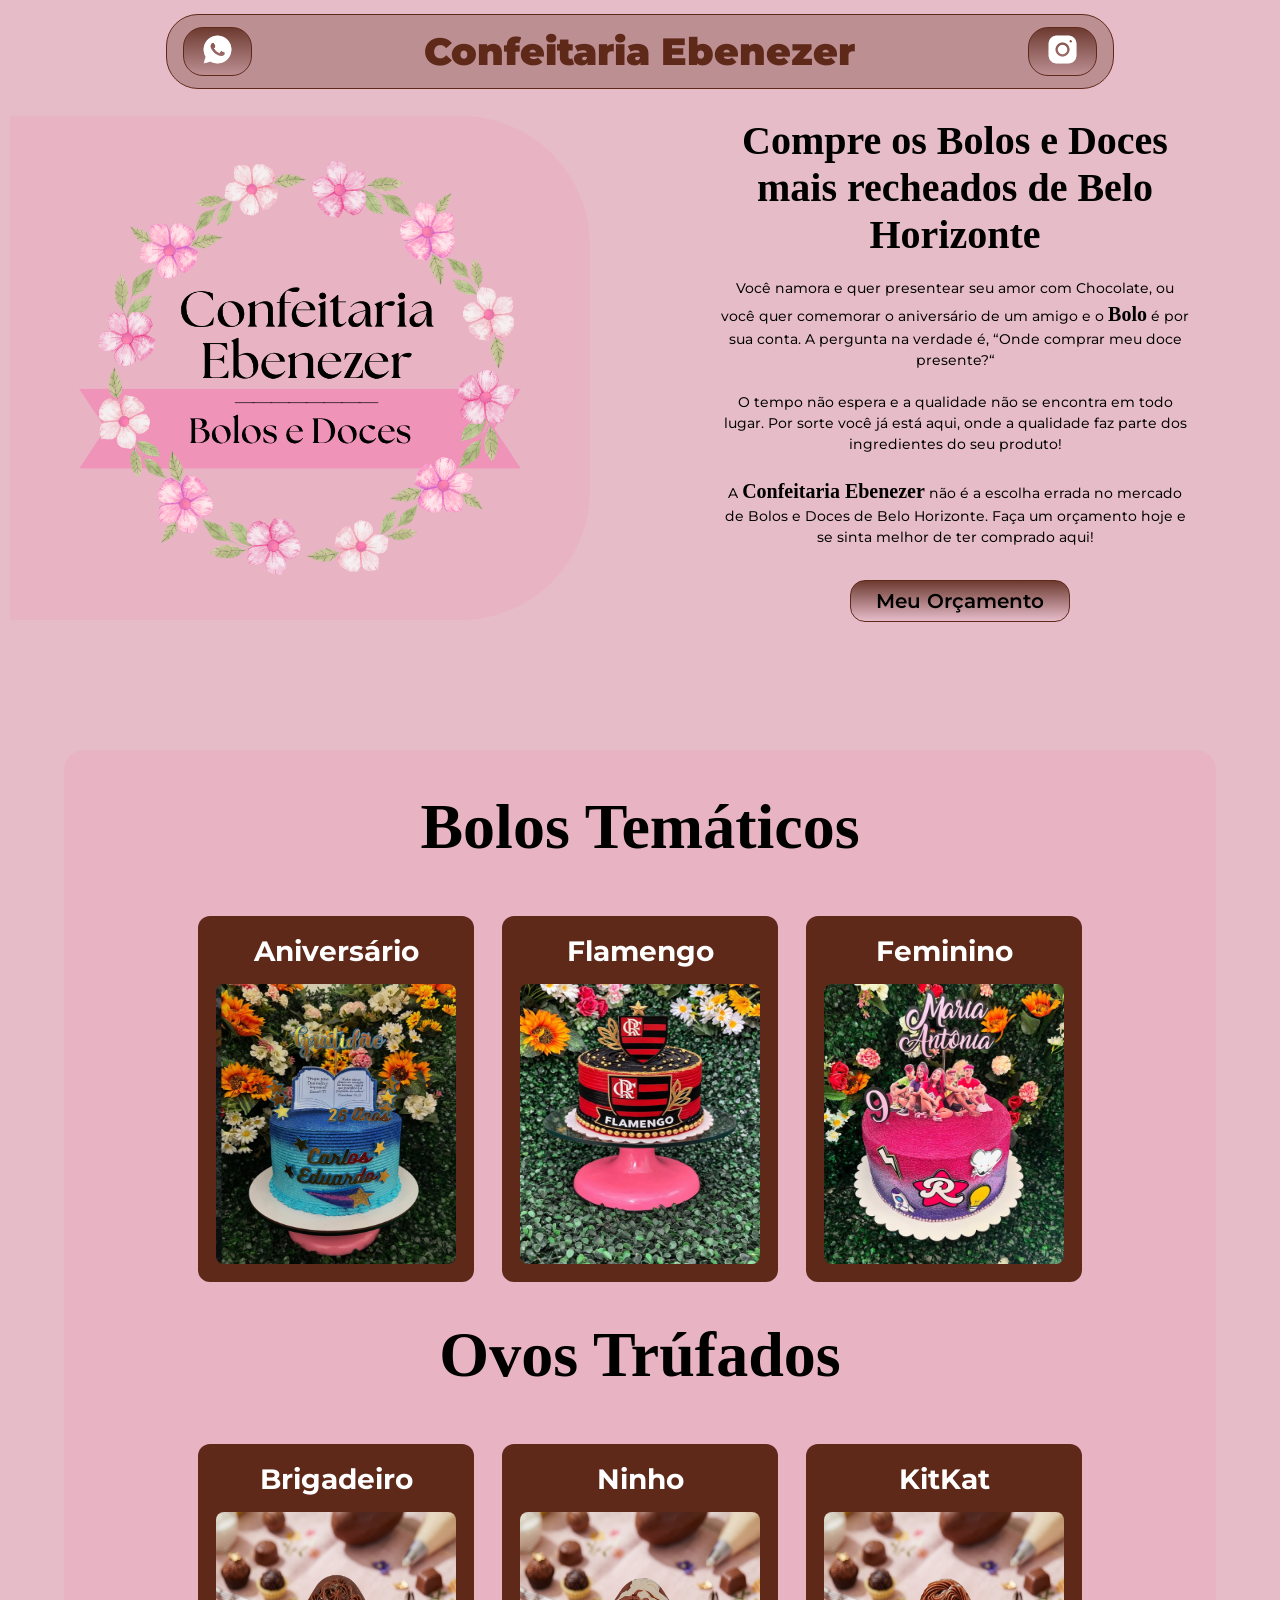
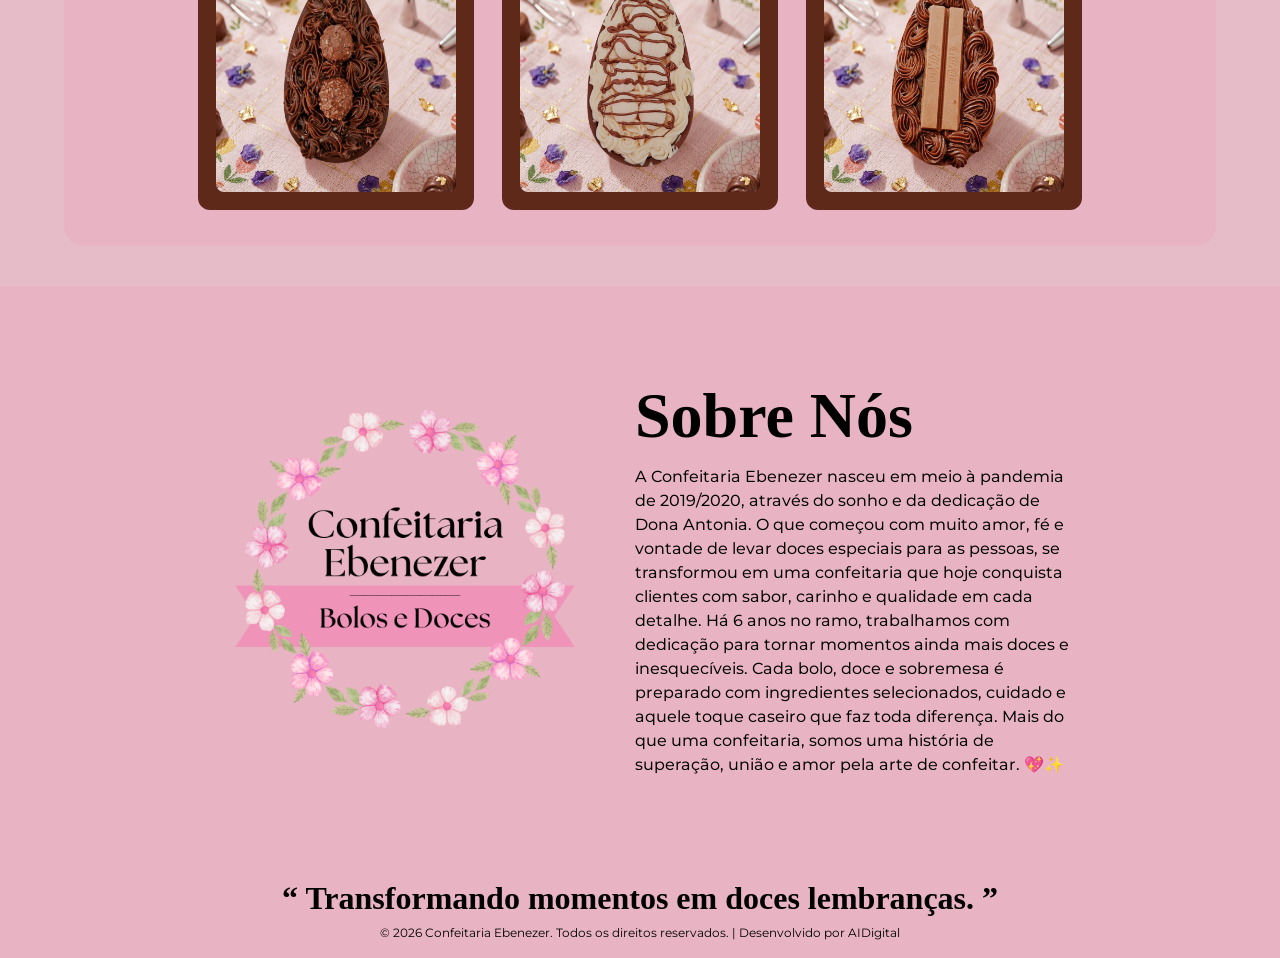
==== index.html @ a715d639 "Favicon - Projeto Ebenezer" ====
<!DOCTYPE html>
<html lang="pt-br">
<head>
    <meta charset="UTF-8">
    <meta name="viewport" content="width=device-width, initial-scale=1.0">
    <title>Confeitaria Ebenezer</title>
    <link rel="stylesheet" href="style.css">
    <link rel="stylesheet" href="responsive.css">
    <link rel="icon" type="image/png" href="./img/Confeitaria Ebenezer.png">

</head>
<body>
    <header>

        <a class="button-header" href="https://wa.me/5531988160549?text=Oi,%20gostaria%20de%20fazer%20um%20orçamento" target="_blank">
            <img class="img-header" src="./img/whatsapp.png" alt="WhatsApp">
        </a>

        <a href="#"><h1>Confeitaria Ebenezer</h1></a>
        <a class="button-header" href="https://www.instagram.com/confeitaria_ebenezer_213" target="_blank">
            <img class="img-header" src="./img/instagram-new.png" alt="Instagram">
        </a>

    </header> 

    <main>

    <figure>

        <img class="img-one" src="./img/ConfeitariaEbenezer.png" alt="bolo de chocolate">
        

    </figure>

    <div class="">
 
        <h2 class="text-one">Compre os Bolos e Doces mais recheados de Belo Horizonte</h2>
        <p class="text-one-p1">Você namora e quer presentear seu amor com Chocolate, ou você quer comemorar o aniversário de um amigo e o <b>Bolo</b> é por sua conta. A pergunta na verdade é, “Onde comprar meu doce presente?“<br>
<br>
O tempo não espera e a qualidade não se encontra em todo lugar. Por sorte você já está aqui, onde a qualidade faz parte dos ingredientes do seu produto!<br>
<br>
A <strong>Confeitaria Ebenezer</strong> não é a escolha errada no mercado de Bolos e Doces de Belo Horizonte. Faça um orçamento hoje e se sinta melhor de ter comprado aqui!</p>

            <a class="button-body" href="https://wa.me/5531988160549?text=Oi,%20gostaria%20de%20fazer%20um%20orçamento" target="_blank">Meu Orçamento</a>

    </div>

    </main>

   <section class="container-fundo"> 

    <div class="carrossel-luxo">
    <h2 class="text-two">Bolos Temáticos</h2>
    
     <div class="cards-container">
        
        <div class="card-confeitaria">
            <h3 class="text-three">Aniversário</h3>
            <img src="./img/Captura de tela 2026-04-28 152652.png" alt="bolo de aniversário">
            <a class="button-card" href="https://wa.me/5531988160549?text=Oi,+quero+um+orcamento+pra+Bolo!" target="_blank">Orçamento</a>
        </div>
        
        <div class="card-confeitaria">
            <h3 class="text-three">Flamengo</h3>
            <img src="./img/Captura de tela 2026-04-28 152536.png" alt="bolo de flamengo">
            <a class="button-card" href="https://wa.me/5531988160549?text=Oi,+quero+um+orcamento+pra+Bolo!" target="_blank">Orçamento</a>
        </div>
        
        <div class="card-confeitaria">
            <h3 class="text-three">Feminino</h3>
            <img src="./img/Captura de tela 2026-04-28 152718.png" alt="bolo feminino">
            <a class="button-card" href="https://wa.me/5531988160549?text=Oi,+quero+um+orcamento+pra+Bolo!" target="_blank">Orçamento</a>
        </div>
        
     </div>
    
     <h2 class="text-two" id="text-two-responsive">Ovos Trúfados</h2>
    
     <div class="cards-container">
        
        <div class="card-confeitaria" href="https://wa.me/5531988160549?text=Oi,+quero+um+orcamento+pra+Ovos+Trufados!">
            <h3 class="text-three">Brigadeiro</h3>
            <img src="./img/1.png" alt="bolo de aniversário">
            <a class="button-card" href="https://wa.me/5531988160549?text=Oi,+quero+um+orcamento+pra+Ovos+Trufados!" target="_blank">Orçamento</a>
        </div>
        
        <div class="card-confeitaria">
            <h3 class="text-three">Ninho</h3>
            <img src="./img/2.png" alt="bolo de flamengo">
            <a class="button-card" href="https://wa.me/5531988160549?text=Oi,+quero+um+orcamento+pra+Ovos+Trufados!" target="_blank">Orçamento</a>
        </div>
        
        <div class="card-confeitaria">
            <h3 class="text-three">KitKat</h3>
            <img src="./img/3.png" alt="bolo feminino">
            <a class="button-card" href="https://wa.me/5531988160549?text=Oi,+quero+um+orcamento+pra+Ovos+Trufados!" target="_blank">Orçamento</a>
        </div>
        
     </div>

     </div>
    </section>

    <section>

        <div class="container fundo">

        <div class="alingn">
        <img class="img-two" src="./img/Confeitaria Ebenezer.png" alt="logo da confeitaria">
        </div>

        <div class="align">
        <h3 class="text-four">Sobre Nós</h3>
        <p class="text-two-p2">A Confeitaria Ebenezer nasceu em meio à pandemia de 2019/2020, através do sonho e da dedicação de Dona Antonia. O que começou com muito amor, fé e vontade de levar doces especiais para as pessoas, se transformou em uma confeitaria que hoje conquista clientes com sabor, carinho e qualidade em cada detalhe.

Há 6 anos no ramo, trabalhamos com dedicação para tornar momentos ainda mais doces e inesquecíveis. Cada bolo, doce e sobremesa é preparado com ingredientes selecionados, cuidado e aquele toque caseiro que faz toda diferença.

Mais do que uma confeitaria, somos uma história de superação, união e amor pela arte de confeitar. 💖✨</p>

        </div>
        </div>
        
    </section>

    <footer class="fundo-two">
        <h4 class="text-five">“ Transformando momentos em doces lembranças. ”</h4>
        <p class="text-three-p3">&copy; 2026 Confeitaria Ebenezer. Todos os direitos reservados. | Desenvolvido por AIDigital</p>
    </footer>
</body>
</html>
---- style.css ----
/* ==========================================================================
   IMPORTAÇÕES E VARIÁVEIS GLOBAIS
   ========================================================================== */
@import url('https://fonts.googleapis.com/css2?family=Archivo+Black&family=Montserrat:ital,wght@0,100..900;1,100..900&family=Rochester&display=swap');

* {
    margin: 0;
    padding: 0;
    box-sizing: border-box;
    font-family: 'Rochester', cursive;
    scroll-behavior: smooth;
}

body:not(.fundo) {
    background: #E6BCC9;
}

main{
    display: flex;
    justify-content: center;
    align-items: center;
    gap: 50px;
    padding: 20px 0;
}


/* ==========================================================================
   CABEÇALHO (HEADER)
   ========================================================================== */

header {
  display: flex;
  justify-content: space-between;
  align-items: center;
  
  width: 74%;
  padding: 12px 16px; 
  border: 1.5px solid #5F291A; 
  border-radius: 32px; 
  background: rgba(95, 41, 26, 0.3);
  
  position: fixed;
  top: 14px; 
  left: 13%;
  z-index: 1000;
}

header a {
  text-decoration: none;
  color: inherit;
}

h1 {
  font-family: "Montserrat", serif;
  font-weight: 900;
  color: #5F291A;
  font-size: 38px; 
  margin: 0;
}

h1:hover {
    color: #fff;
    transform: translateY(-0.5px) scale(1.05);
    transition: all 0.3s ease;
    cursor: pointer;
}

.img-header {
    width: 35px; 
    height: 35px;
}

/* ==========================================================================
   TEXTOS
   ========================================================================== */

.text-one {
    font-size: 40px; 
    font-weight: 600;
    margin: 24px 0px 40px 0px; 
    text-align: center;
    width: 480px;
    position: relative;
}

.text-one-p1 {
    font-size: 14px; 
    font-weight: 450;
    font-family: 'Montserrat', sans-serif;
    width: 470px; 
    margin: 32px auto; 
    line-height: 1.5;
    text-align: center;
    position: relative;
    bottom: 20px;
}

.text-two {
    font-size: 64px;
    font-weight: 600;
    text-align: center;
    margin: 20px 0;
}

.text-three {
    font-family: 'Montserrat', sans-serif;
    margin: 0 0 16px 0; 
}

.text-four {
    font-size: 64px; 
    font-weight: 600;
    margin: 0; 
    margin-bottom: 12px; 
}

.text-five {
    font-size: 32px; 
    font-weight: 600;
    text-align: center;
    margin: 0 0 8px 0; 
}


.text-two-p2 {
    font-size: 16px; 
    font-weight: 450;
    font-family: 'Montserrat', sans-serif;
    line-height: 1.5;
    margin: 0; 
}

.text-three-p3 {
    text-align: center;
    font-size: 12px; 
    font-family: 'Montserrat', sans-serif;
    padding: 0 0 8px 0; 
    position: relative;
}
    
strong, b {
    font-size: 20px; 
}


/* ==========================================================================
   BOTÕES
   ========================================================================== */

button {
    cursor: pointer;
}

.button-header {
  display: inline-block;
  background: linear-gradient(to bottom, #6D3A30, transparent);
  padding: 4px 16px; 
  border-radius: 20px; 
  border: 1.5px solid #5F291A;
}

.button-header:hover {
    background: linear-gradient(to bottom, transparent, #6D3A30 );
    transform: translateY(-0.5px) scale(1.05);
    transition: all 0.3s ease;
    border-color: #fff;
}

.button-body {
    width: 220px;
    display: block;
    margin: 16px auto; 
    background: linear-gradient(to bottom, #6D3A30, transparent);
    padding: 8px 10px; 
    border-radius: 15px; 
    border: 1.5px solid #5F291A;
    font-size: 20px;
    font-weight: 600;
    font-family: 'Montserrat', sans-serif;
    position: relative;
    bottom: 20px;
    left: 5px;
    text-decoration: none;
    color: black;
    text-align: center;
}

.button-body:hover {
    background: linear-gradient(to bottom, transparent, #6D3A30 );
    transform: translateY(-0.5px) scale(1.05);
    transition: all 0.3s ease;
    color: #fff;
    border-color: #fff;
}

.button-card {
    position: absolute;
    top: 0;
    left: 0;
    width: 100%;
    height: 100%;
    z-index: 2;
    text-indent: -9999px;
    background: transparent;
    border: none;
}

/* ==========================================================================
   IMAGENS BODY
   ========================================================================== */

.img-one {
    width: 580px;
    height: auto;
    border-radius: 24px; 
    margin: 96px 0 30px 0; 
    align-self: flex-start;
    position: relative;
    right: 75px;
    bottom: 30px;
}

.img-two {
    width: 400px;
}

/* ==========================================================================
   CARDS
   ========================================================================== */

.container-fundo {
     background: #e8b4c4;
     border-radius: 20px;
     width: 90vw;
     display: block;
     margin: 0 auto;
     padding: 20px; 
}

.cards-container {
    width: 100%;
    display: block;
    margin-top: 40px; 
    text-align: center;
 }

.card-confeitaria {
    display: inline-flex; 
    flex-direction: column;
    justify-content: space-between;
    
    padding: 16px; 
    border-radius: 12px; 
    text-align: center;
    
    transition: transform 0.3s ease, box-shadow 0.3s ease, border-color 0.3s ease;
    border: 2px solid rgba(255, 255, 255, 0);
    transform: translateZ(0);
    contain: content;
    background: #5F291A;
    font-size: 24px; 
    color: white;
    margin: 12px; 
}

.card-confeitaria:hover {
    transform: translateY(-6px); 
    box-shadow: 0px 12px 24px rgba(0, 0, 0, 0.15);
    border-color: #ffffff;
}

.card-confeitaria img {
    width: 240px;
    height: 280px; 
    border-radius: 8px;
    transition: transform 0.3s ease;
    will-change: transform;
}

.card-confeitaria:hover img {
    transform: scale(1.02);
}

/* ==========================================================================
   DESTAQUES
   ========================================================================== */

.fundo {
    background: #e8b4c4;
    padding: 40px 0;
}

.fundo-two {
     background: #e8b4c4;
    padding: 10px 0;
}

/* ==========================================================================
   SOBRE NÓS
   ========================================================================== */

.container {
    display: flex;
    justify-content: center; 
    align-items: center;     
    gap: 30px;
    width: 100%;             
    margin-top: 40px; 
}

.align {
    display: flex;
    flex-direction: column;
    width: 440px;
}
---- responsive.css ----
/* ==========================================================================
   RESPONSIVIDADE PARA CELULARES
   ========================================================================== */

@media screen and (max-width: 600px) {

  html, body {
    overflow-x: hidden;
  }

  header {
    width: 90%;
    left: 5% ;
  }

  main {
    flex-wrap: wrap;
    gap: 0;
}

  /* ==========================================================================
   TEXTOS
   ========================================================================== */

  h1 {
    font-size: 18px;
  }

  .text-one {
    font-size: 28px;
    font-weight: 600;
    text-align: center;
    width: 80%;
    margin: 0 auto;
  }

  .text-two {
    font-size: 50px;
    font-weight: 600;
    text-align: center;
    margin: 20px 0;
}

 .text-five {
    font-size: 20px;
    font-weight: 600;
    text-align: center;
    margin-top: 20px;
}

 .text-one-p1 {
    font-size: 15px;
    font-weight: 450;
    width: 90%;
    line-height: 1.5;
    text-align: center;
}

  .text-four {
    font-size: 40px; 
    text-align: center;
  }

  .text-three-p3 {
    text-align: center;
    font-size: 8px; 
    font-family: 'Montserrat', sans-serif;
    padding: 0 0 8px 0; 
}


/* ==========================================================================
   IMAGENS 
   ========================================================================== */

 .img-header {
    width: 22px;
    height: 22px;
  }

  .img-one {
    width: 90%;
    height: auto;
    margin: 96px 0 0 0;
    position: relative; 
    left: 0px;
  }

  .img-two {
    width: 100% ;
    max-width: 350px; 
    height: auto; 
    position: relative;
    bottom: 20px;
  }

/* ==========================================================================
   BOTÕES
   ========================================================================== */

  .button-header {
    padding: 5px 10px 2px 10px;
    border-radius: 15px;
    border-color: #ffffff;
  }

  .button-body {
    border-color: #ffffff;
    color: #ffffff;
    margin: 0 auto;
  }

  .button-card {
/* RESETS OBRIGATÓRIOS */
    position: relative;
    top: auto;
    left: auto;
    height: auto;
    text-indent: 0;
    z-index: 3;


    display: block;
    width: 100px;
    margin: 20px auto 0 auto;
    background: #6D3A30;
    padding: 8px 10px; 
    border-radius: 10px; 
    border: 1.5px solid #ffffff;
    font-size: 12px;
    font-weight: 600;
    font-family: 'Montserrat', sans-serif;
    text-decoration: none;
    color: #ffffff;
    text-align: center;
  }

/* ==========================================================================
   SOBRE NÓS
   ========================================================================== */

  .container {
    flex-direction: column ;
    gap: 0px;
    padding: 0 20px;
  }

  .align {
    width: 90%;
    padding: 0 10px;
  }

 /* ==========================================================================
   CARROSSEL
   ========================================================================== */


.cards-container {
    display: flex;
    flex-direction: row;
    flex-wrap: nowrap;          
    overflow-x: auto;           
    overflow-y: visible; 
    -webkit-overflow-scrolling: touch; 
    scroll-snap-type: x mandatory;     
    gap: 15px;
    justify-content: flex-start;
    padding: 15px 0 20px 0;
}

.card-confeitaria {
    min-width: 67vw; 
    max-width: 67vw;
    flex: 0 0 67vw;
    scroll-snap-align: center; 
    margin: 0;
    padding: 20px;
    border-radius: 15px;
    text-align: center;
    background: #5F291A;
    font-size: 30px;
    color: white;
    transition: transform 0.3s ease, box-shadow 0.3s ease;
}

.card-confeitaria img {
    width: 100%;
    height: 280px; 
    border-radius: 8px;
    transition: transform 0.3s ease;
    will-change: transform;
}

.card-confeitaria:first-child {
    margin-left: 10vw;
}

.card-confeitaria:last-child {
    margin-right: 10vw;
}

.cards-container::-webkit-scrollbar {
    display: none;
}
.cards-container {
    -ms-overflow-style: none;
    scrollbar-width: none;
}

 /* ==========================================================================
   DESTAQUES
   ========================================================================== */

.fundo {
    background: #e8b4c4;
    padding: 20px 0;
    margin-top: 40px;
}

}
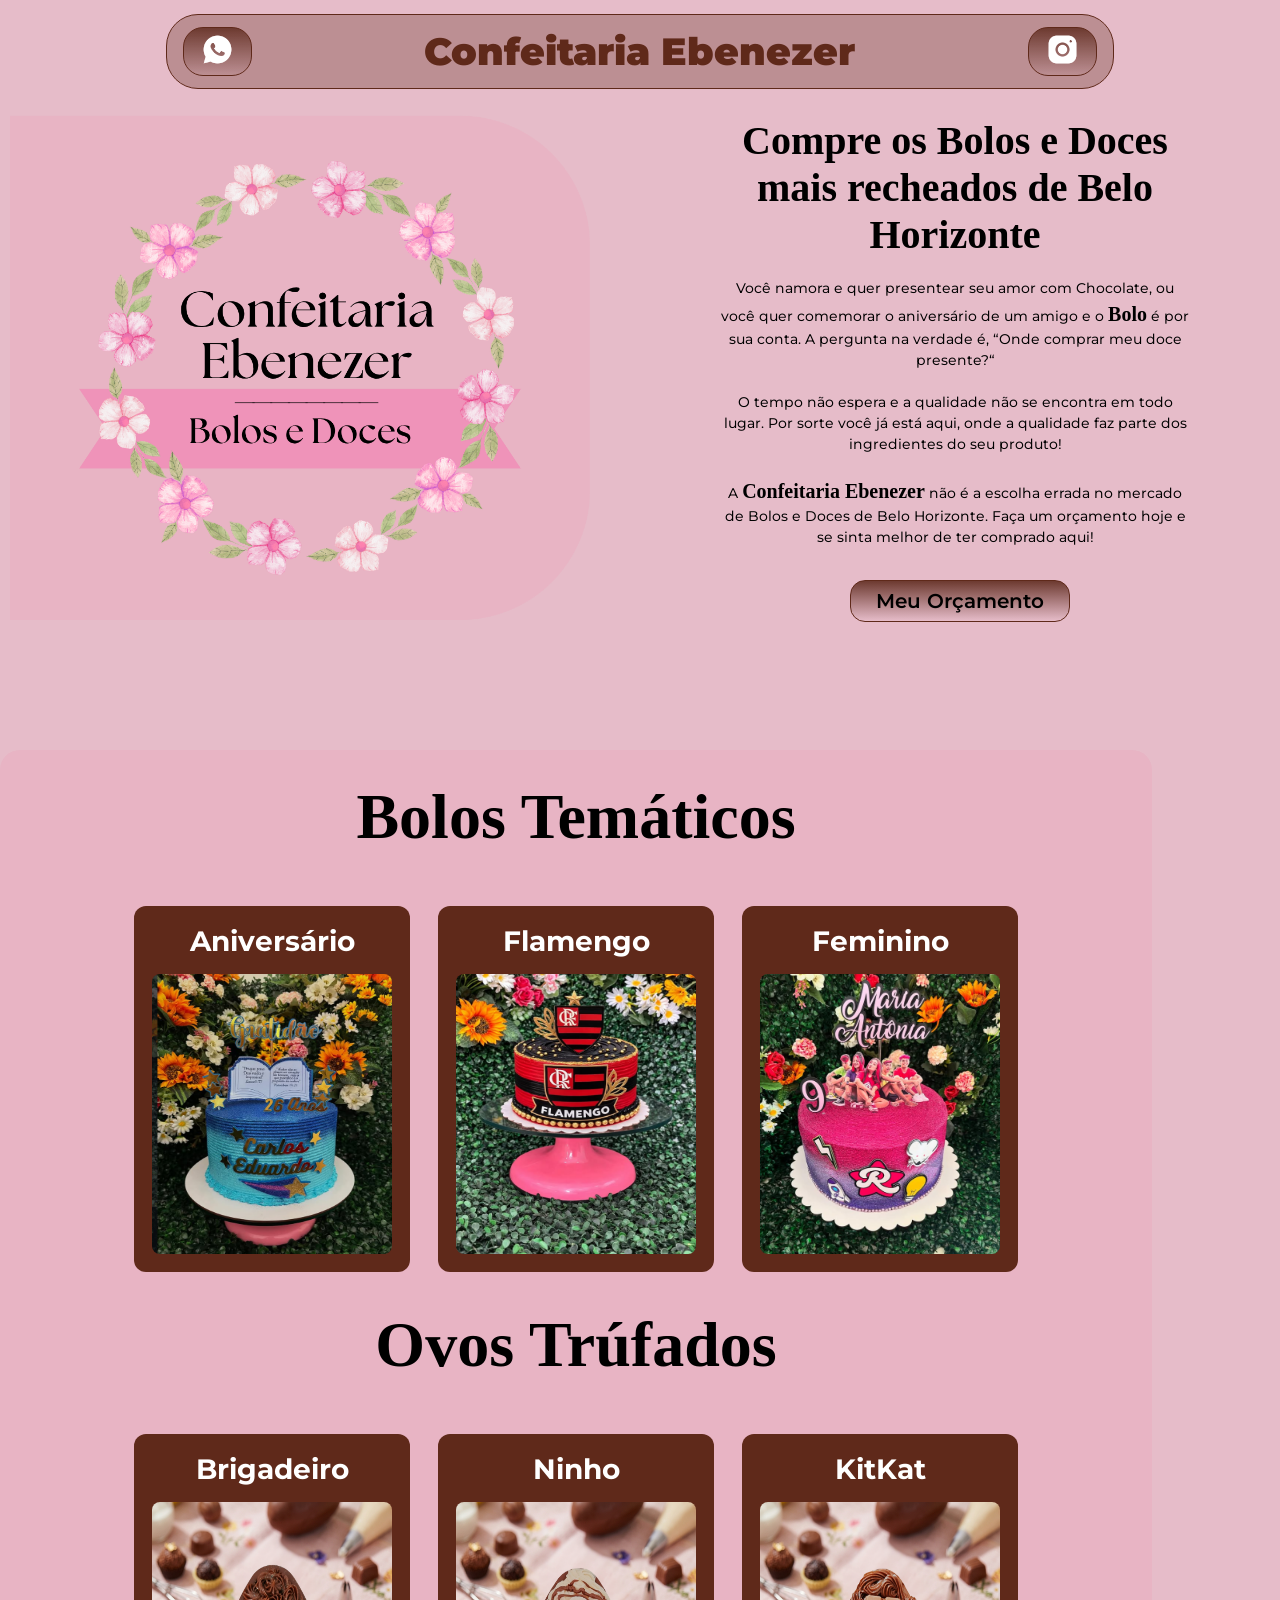
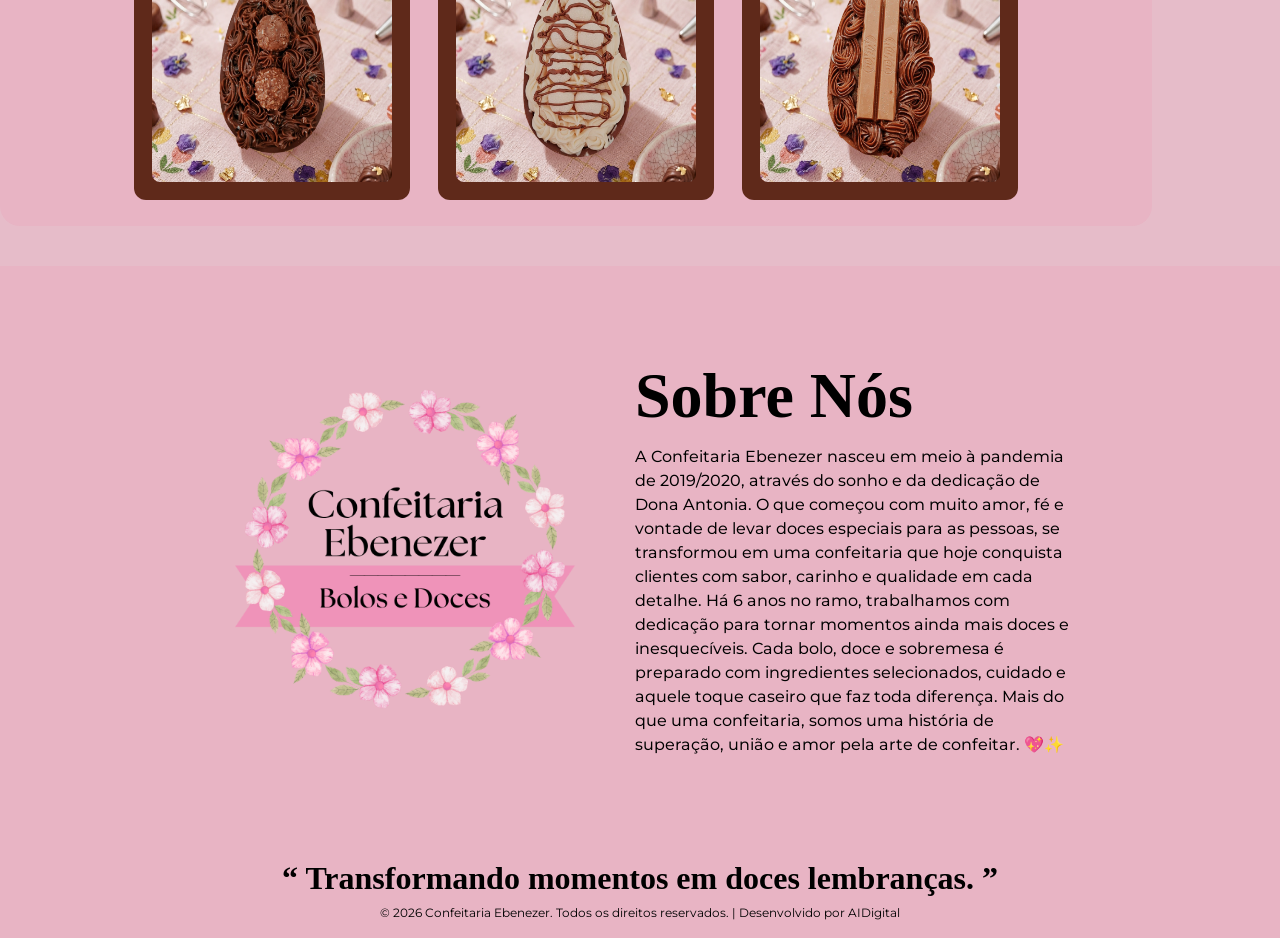
==== commit 09facacc: "Alteração Carrossel - Projeto Ebenezer" ====
--- a/index.html
+++ b/index.html
@@ -103,7 +103,7 @@
 
     <section>
 
-        <div class="container fundo">
+        <div class="container fundo" id="fundo-unico">
 
         <div class="alingn">
         <img class="img-two" src="./img/Confeitaria Ebenezer.png" alt="logo da confeitaria">
@@ -122,7 +122,7 @@
         
     </section>
 
-    <footer class="fundo-two">
+    <footer class="fundo-two" id="fundo-unico">
         <h4 class="text-five">“ Transformando momentos em doces lembranças. ”</h4>
         <p class="text-three-p3">&copy; 2026 Confeitaria Ebenezer. Todos os direitos reservados. | Desenvolvido por AIDigital</p>
     </footer>
--- a/style.css
+++ b/style.css
@@ -233,8 +233,7 @@
      border-radius: 20px;
      width: 90vw;
      display: block;
-     margin: 0 auto;
-     padding: 20px; 
+     padding: 10px; 
 }
 
 .cards-container {
--- a/responsive.css
+++ b/responsive.css
@@ -57,7 +57,7 @@
 }
 
   .text-four {
-    font-size: 40px; 
+    font-size: 50px; 
     text-align: center;
   }
 
@@ -91,7 +91,7 @@
     max-width: 350px; 
     height: auto; 
     position: relative;
-    bottom: 20px;
+    bottom: 50px;
   }
 
 /* ==========================================================================
@@ -169,9 +169,9 @@
 }
 
 .card-confeitaria {
-    min-width: 67vw; 
-    max-width: 67vw;
-    flex: 0 0 67vw;
+    min-width: 70vw; 
+    max-width: 70vw;
+    flex: 0 0 70vw;
     scroll-snap-align: center; 
     margin: 0;
     padding: 20px;
@@ -192,11 +192,11 @@
 }
 
 .card-confeitaria:first-child {
-    margin-left: 10vw;
+    margin-left: 15vw;
 }
 
 .card-confeitaria:last-child {
-    margin-right: 10vw;
+    margin-right: 15vw;
 }
 
 .cards-container::-webkit-scrollbar {
@@ -217,4 +217,16 @@
     margin-top: 40px;
 }
 
+#fundo-unico {
+  background: #E6BCC9;
+}
+
+.container-fundo {
+     background: #e8b4c4;
+     border-radius: 0px;
+     width: 100vw;
+     display: block;
+     padding: 20px 0px 40px 0px; 
+}
+
 }
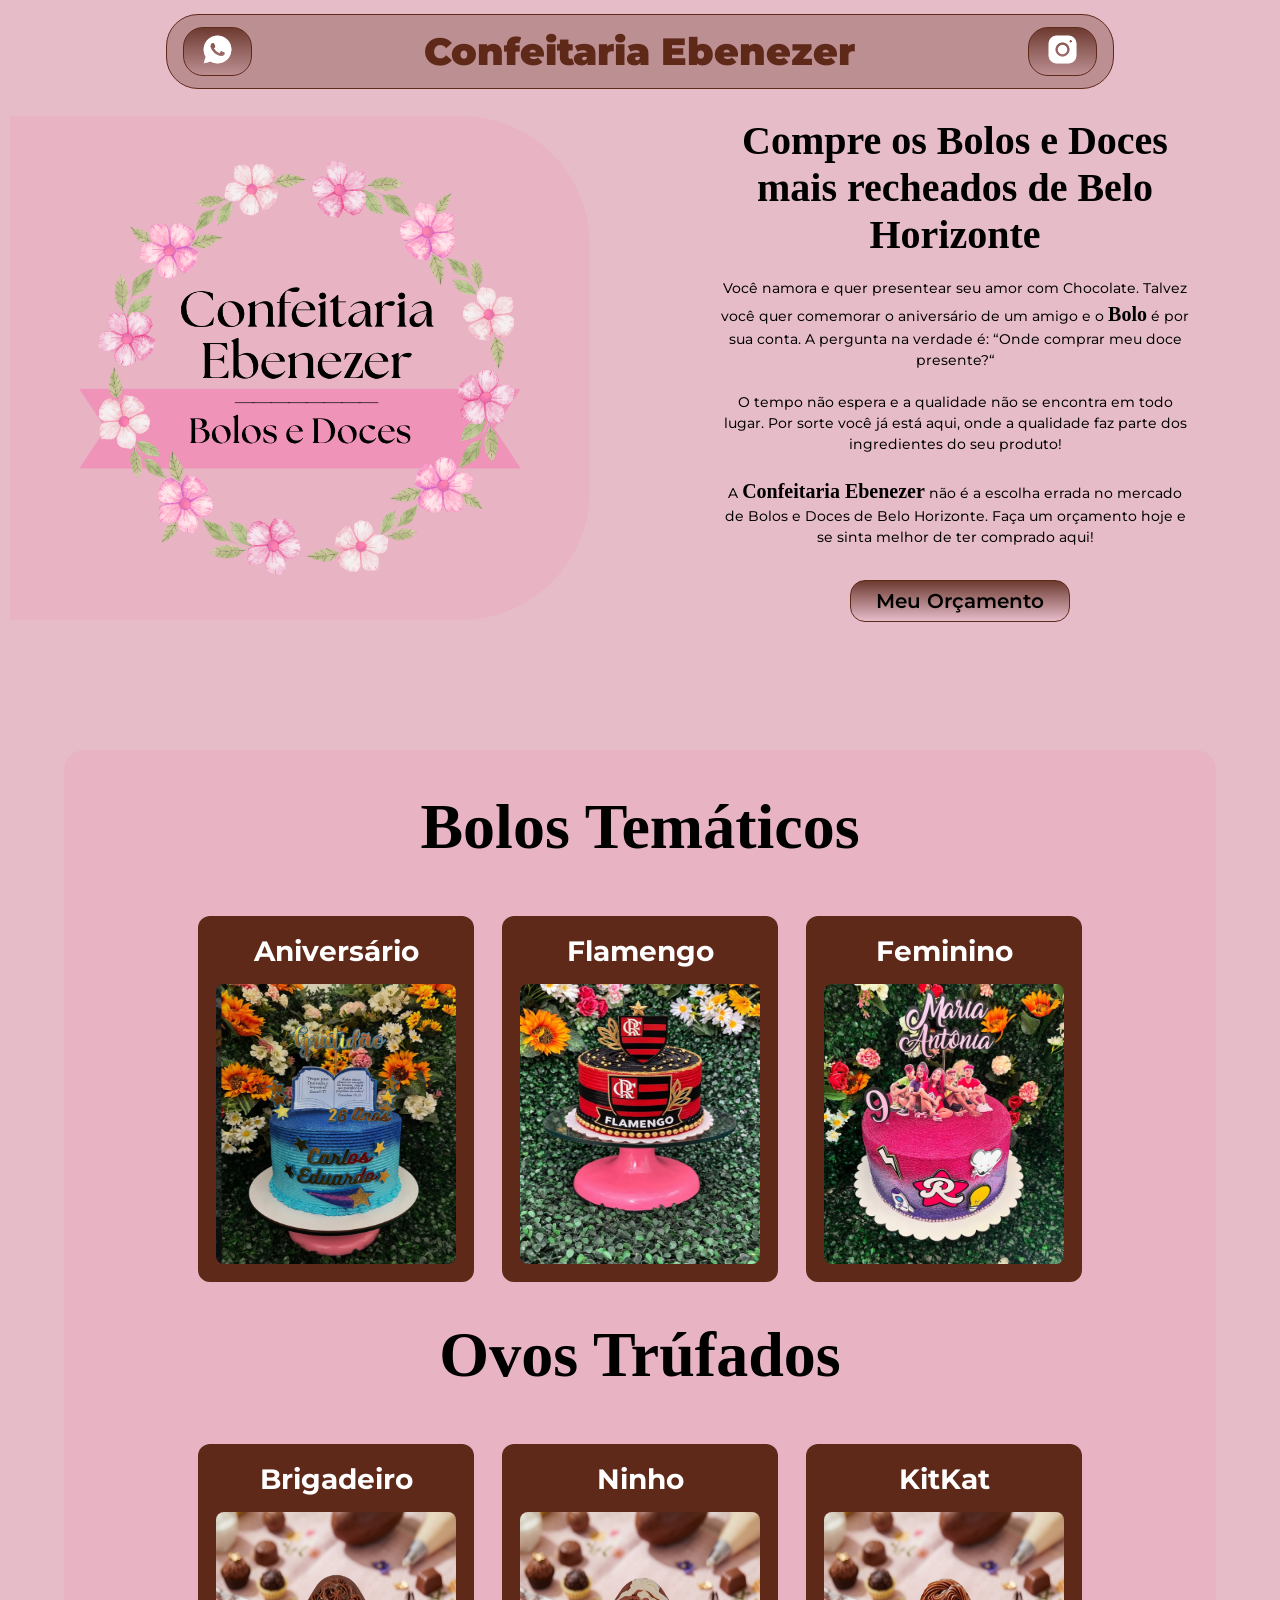
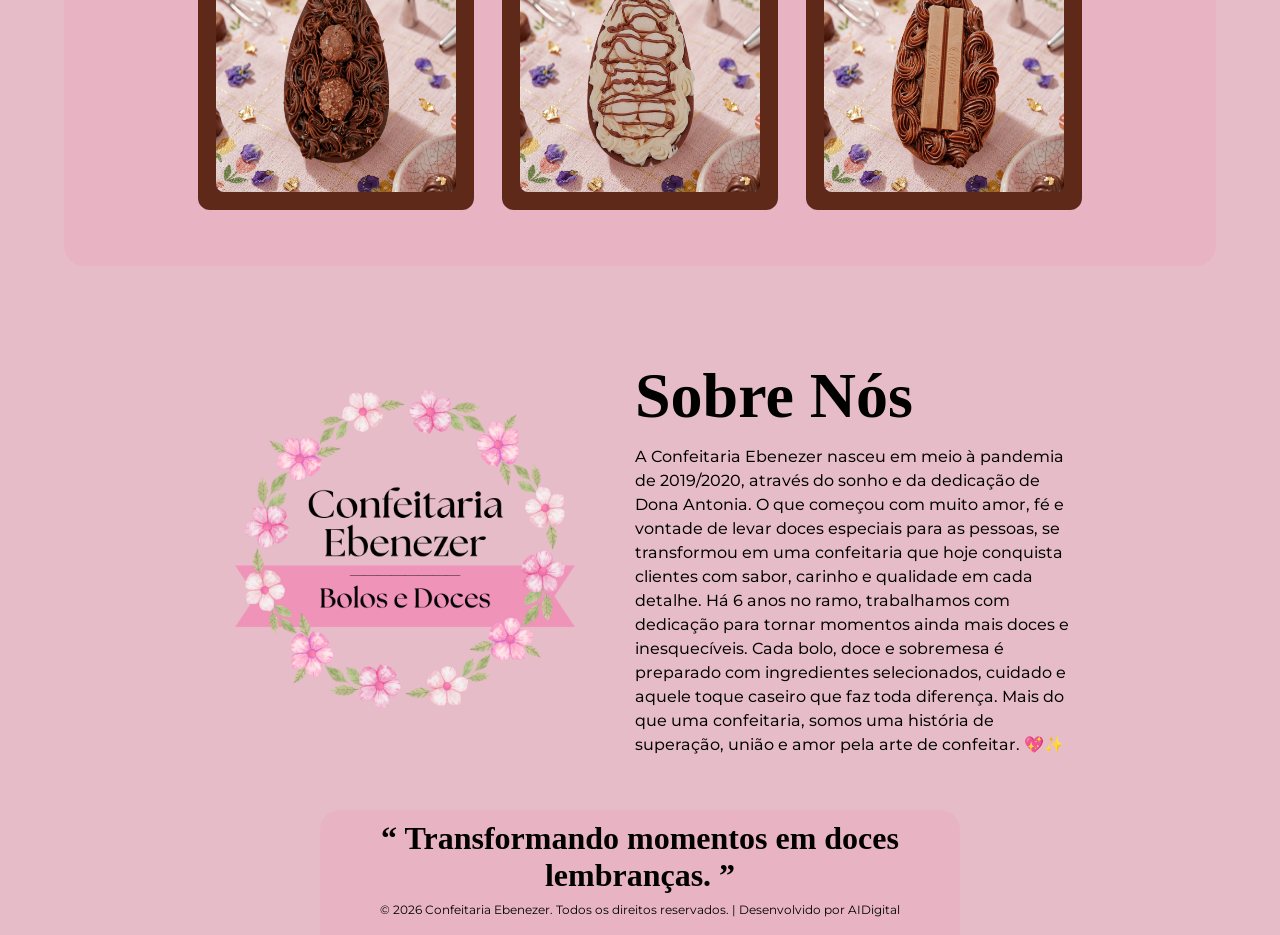
==== commit 15dda793: "Alterações de Escrita - Projeto Ebenezer" ====
--- a/index.html
+++ b/index.html
@@ -35,7 +35,7 @@
     <div class="">
  
         <h2 class="text-one">Compre os Bolos e Doces mais recheados de Belo Horizonte</h2>
-        <p class="text-one-p1">Você namora e quer presentear seu amor com Chocolate, ou você quer comemorar o aniversário de um amigo e o <b>Bolo</b> é por sua conta. A pergunta na verdade é, “Onde comprar meu doce presente?“<br>
+        <p class="text-one-p1">Você namora e quer presentear seu amor com Chocolate. Talvez você quer comemorar o aniversário de um amigo e o <b>Bolo</b> é por sua conta. A pergunta na verdade é: “Onde comprar meu doce presente?“<br>
 <br>
 O tempo não espera e a qualidade não se encontra em todo lugar. Por sorte você já está aqui, onde a qualidade faz parte dos ingredientes do seu produto!<br>
 <br>
@@ -103,7 +103,7 @@
 
     <section>
 
-        <div class="container fundo" id="fundo-unico">
+        <div class="container id="fundo-unico">
 
         <div class="alingn">
         <img class="img-two" src="./img/Confeitaria Ebenezer.png" alt="logo da confeitaria">
--- a/style.css
+++ b/style.css
@@ -233,7 +233,8 @@
      border-radius: 20px;
      width: 90vw;
      display: block;
-     padding: 10px; 
+     padding: 20px 20px 40px 20px; 
+     margin: 0 auto;
 }
 
 .cards-container {
@@ -311,4 +312,10 @@
     display: flex;
     flex-direction: column;
     width: 440px;
+}
+
+footer{
+    width: 50vw;
+    margin: 0 auto;
+    border-radius: 20px 20px 0 0;
 }
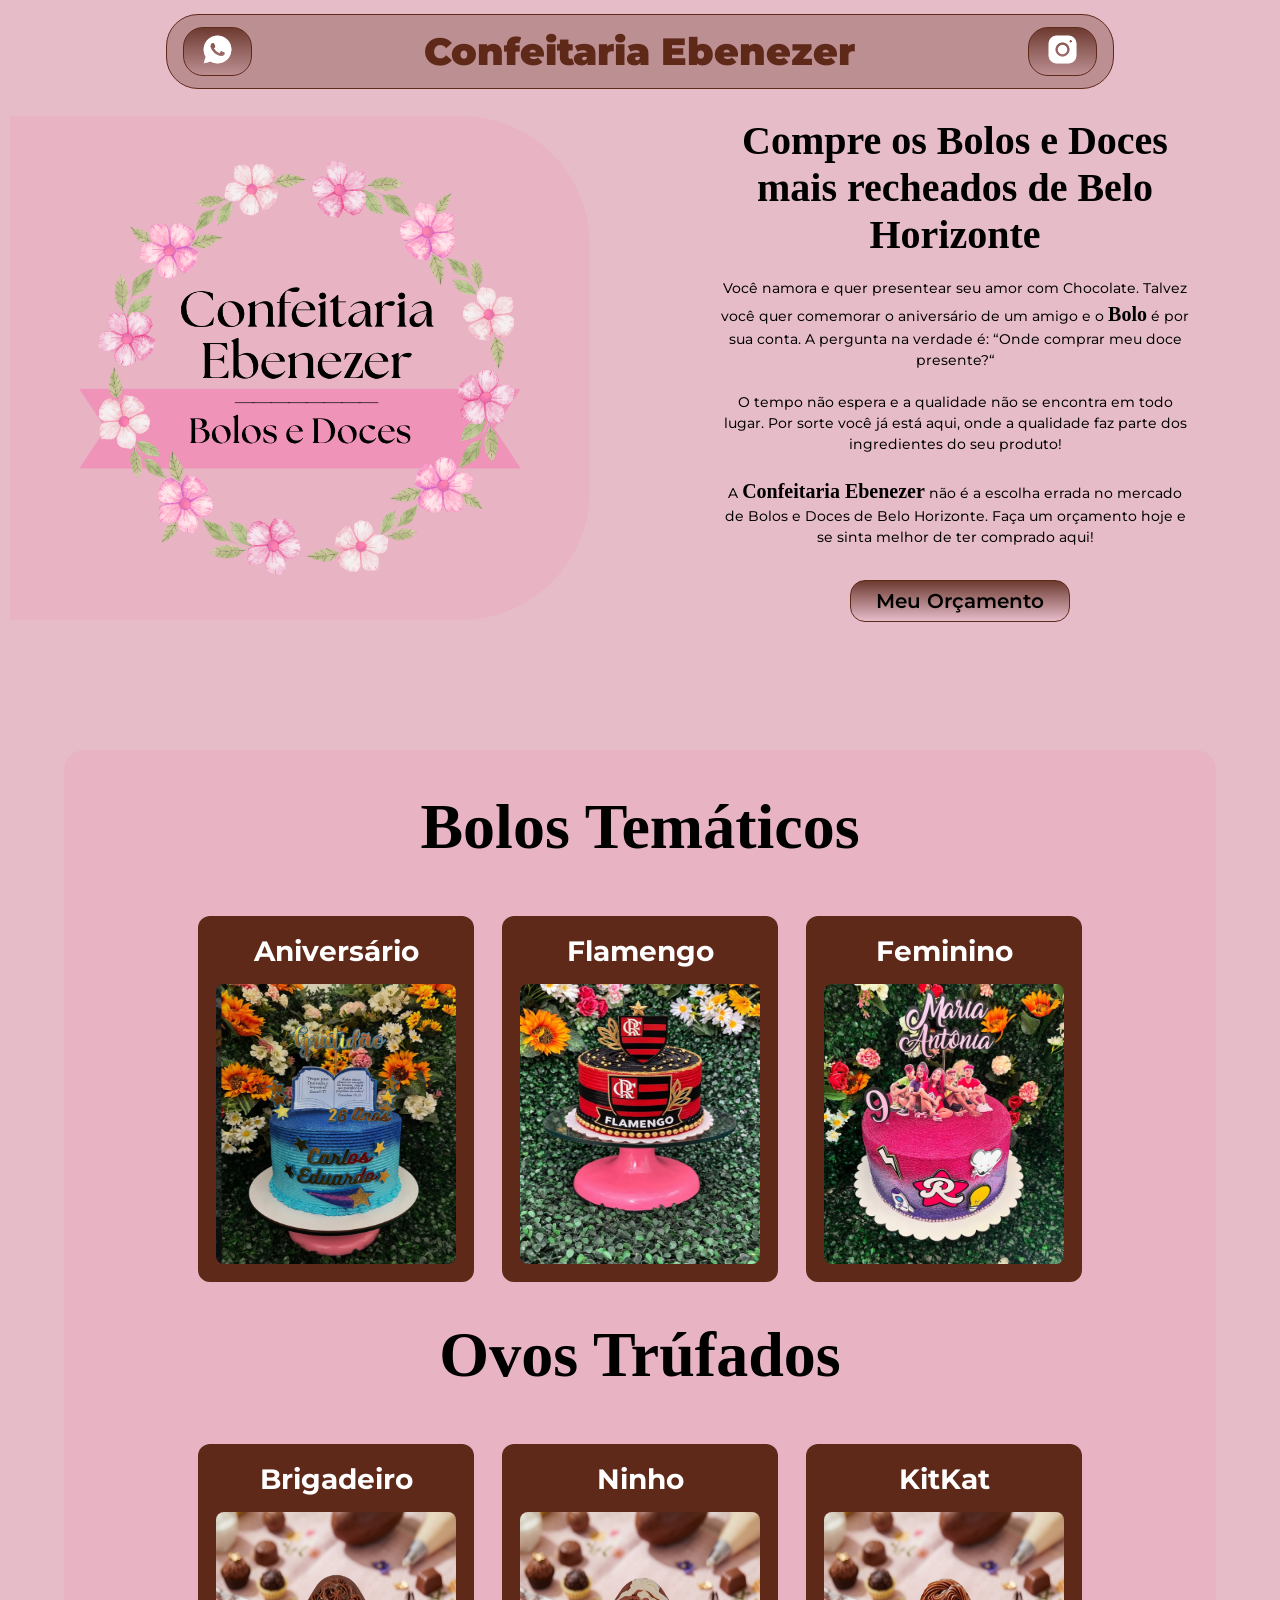
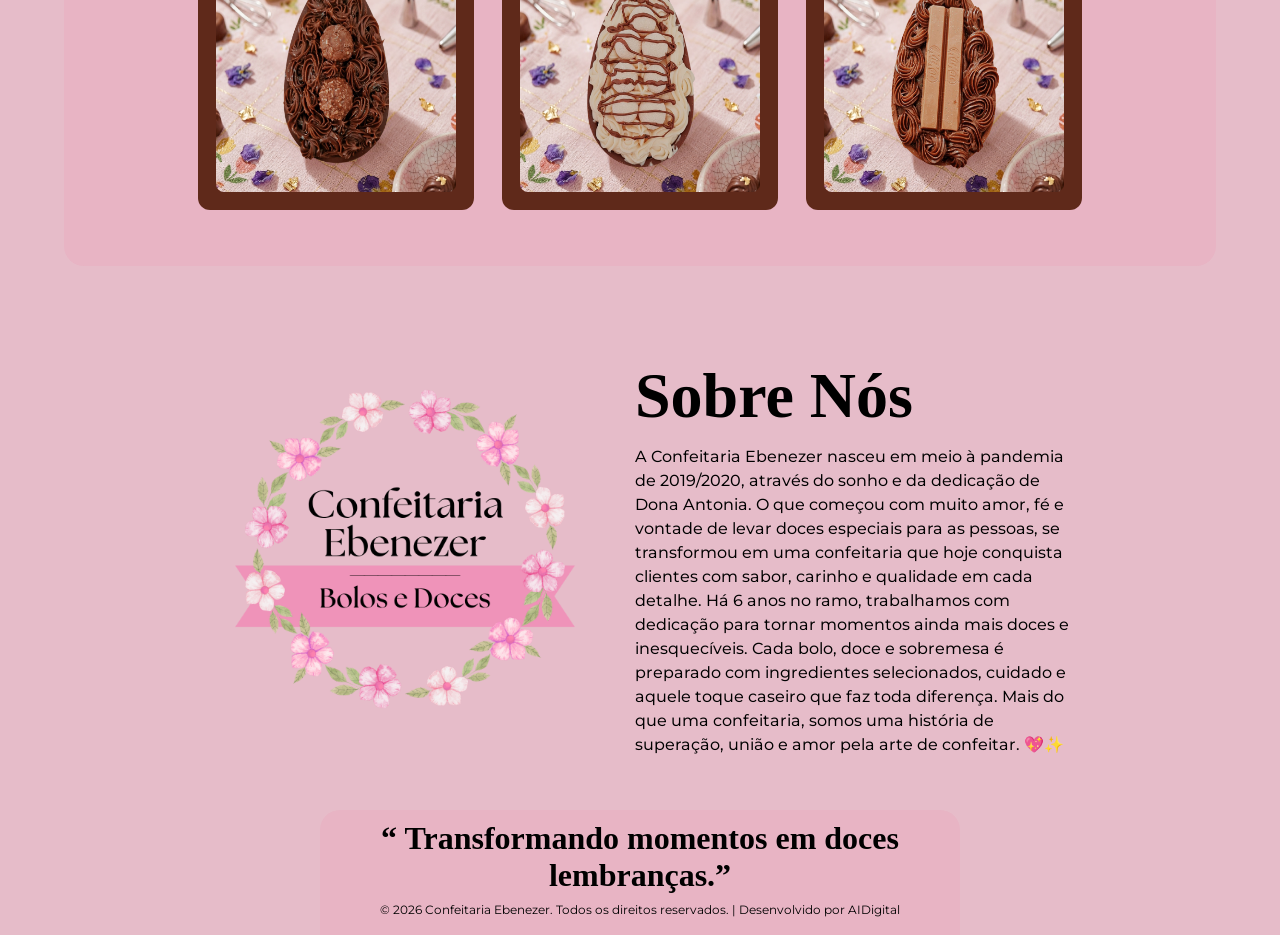
==== commit 22732183: "Largura Footer - Projeto Ebenezer" ====
--- a/index.html
+++ b/index.html
@@ -122,8 +122,8 @@
         
     </section>
 
-    <footer class="fundo-two" id="fundo-unico">
-        <h4 class="text-five">“ Transformando momentos em doces lembranças. ”</h4>
+    <footer class="fundo-two" id="fundo-unio">
+        <h4 class="text-five">“ Transformando momentos em doces lembranças.”</h4>
         <p class="text-three-p3">&copy; 2026 Confeitaria Ebenezer. Todos os direitos reservados. | Desenvolvido por AIDigital</p>
     </footer>
 </body>
--- a/responsive.css
+++ b/responsive.css
@@ -229,4 +229,8 @@
      padding: 20px 0px 40px 0px; 
 }
 
+footer{
+  width: 95vw;
+  margin-top: 40px;
+}
 }
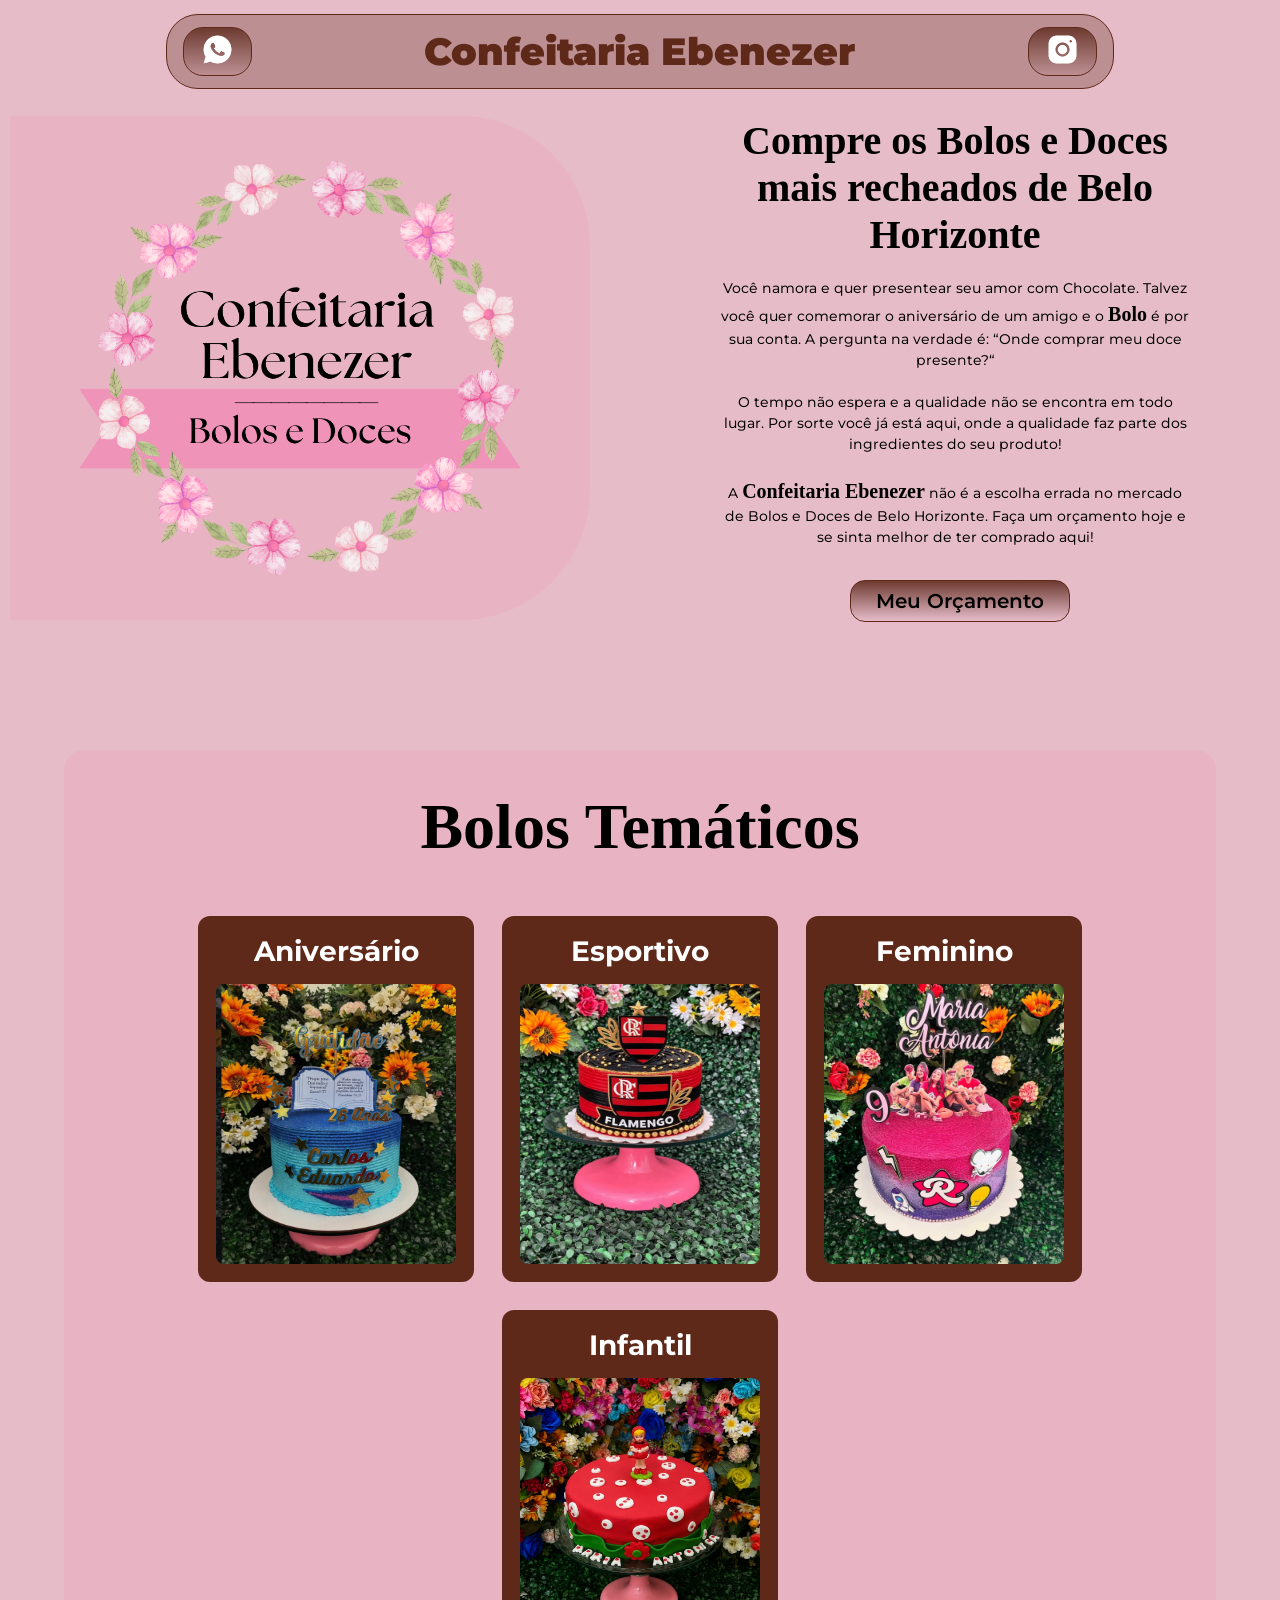
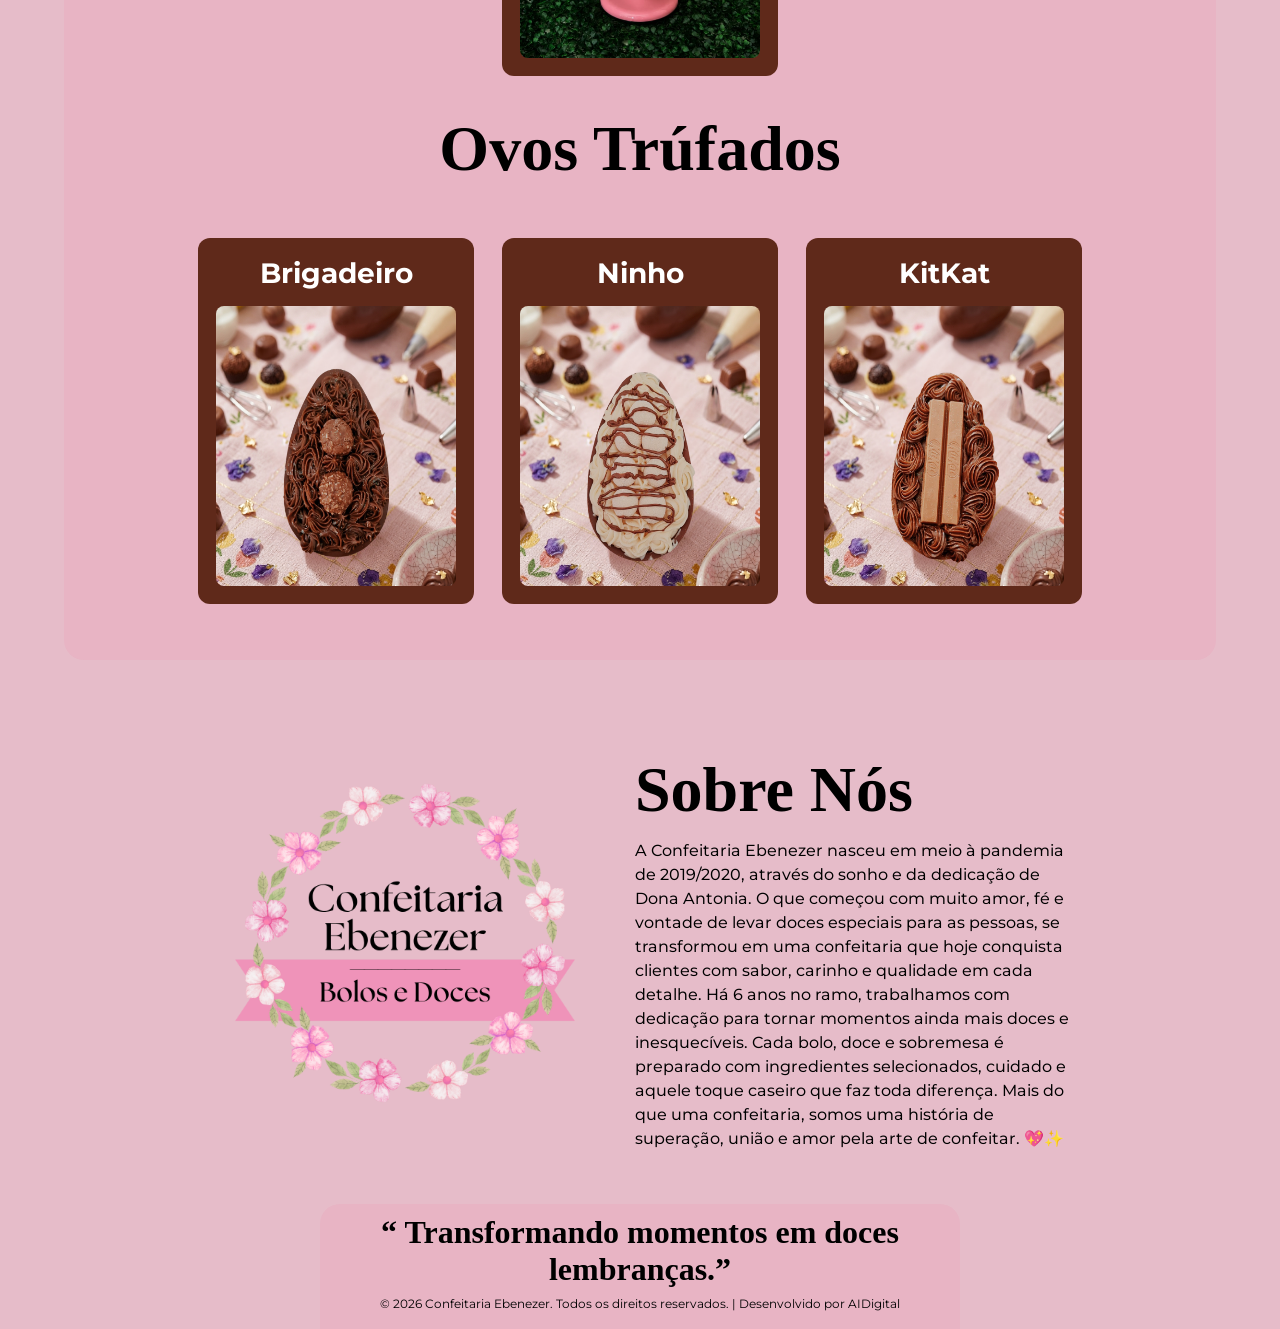
==== commit 5e411798: "Adição de produto - Prejeto Ebenezer" ====
--- a/index.html
+++ b/index.html
@@ -3,11 +3,24 @@
 <head>
     <meta charset="UTF-8">
     <meta name="viewport" content="width=device-width, initial-scale=1.0">
-    <title>Confeitaria Ebenezer</title>
+
+    <!-- SEO básico -->
+    <title>Confeitaria Ebenezer | Bolos e Doces em Belo Horizonte</title>
+    <meta name="description" content="Bolos temáticos e doces artesanais feitos com amor em Belo Horizonte. Encomende pelo WhatsApp e surpreenda quem você ama!">
+    <link rel="canonical" href="https://confeitariaebenezer.com/">
+
+    <!-- Open Graph (WhatsApp, Facebook, Instagram) -->
+    <meta property="og:title" content="Confeitaria Ebenezer | Bolos e Doces em BH">
+    <meta property="og:description" content="Bolos temáticos e doces artesanais feitos com amor em Belo Horizonte. Encomende pelo WhatsApp!">
+    <meta property="og:url" content="https://confeitariaebenezer.com/">
+    <meta property="og:type" content="website">
+    <meta property="og:image" content="https://confeitariaebenezr.com/img/ConfeitariaEbenezer.png">
+    <meta property="og:locale" content="pt_BR">
+
+    <!-- Estilos e ícone -->
     <link rel="stylesheet" href="style.css">
     <link rel="stylesheet" href="responsive.css">
     <link rel="icon" type="image/png" href="./img/Confeitaria Ebenezer.png">
-
 </head>
 <body>
     <header>
@@ -61,7 +74,7 @@
         </div>
         
         <div class="card-confeitaria">
-            <h3 class="text-three">Flamengo</h3>
+            <h3 class="text-three">Esportivo</h3>
             <img src="./img/Captura de tela 2026-04-28 152536.png" alt="bolo de flamengo">
             <a class="button-card" href="https://wa.me/5531988160549?text=Oi,+quero+um+orcamento+pra+Bolo!" target="_blank">Orçamento</a>
         </div>
@@ -69,6 +82,12 @@
         <div class="card-confeitaria">
             <h3 class="text-three">Feminino</h3>
             <img src="./img/Captura de tela 2026-04-28 152718.png" alt="bolo feminino">
+            <a class="button-card" href="https://wa.me/5531988160549?text=Oi,+quero+um+orcamento+pra+Bolo!" target="_blank">Orçamento</a>
+        </div>
+
+        <div class="card-confeitaria">
+            <h3 class="text-three">Infantil</h3>
+            <img src="./img/IMG_.jpg" alt="bolo feminino">
             <a class="button-card" href="https://wa.me/5531988160549?text=Oi,+quero+um+orcamento+pra+Bolo!" target="_blank">Orçamento</a>
         </div>
         
--- a/responsive.css
+++ b/responsive.css
@@ -101,11 +101,12 @@
   .button-header {
     padding: 5px 10px 2px 10px;
     border-radius: 15px;
-    border-color: #ffffff;
+    border: 1px solid  #ffffff;
+    
   }
 
   .button-body {
-    border-color: #ffffff;
+    border: 1.3px solid #ffffff;
     color: #ffffff;
     margin: 0 auto;
   }
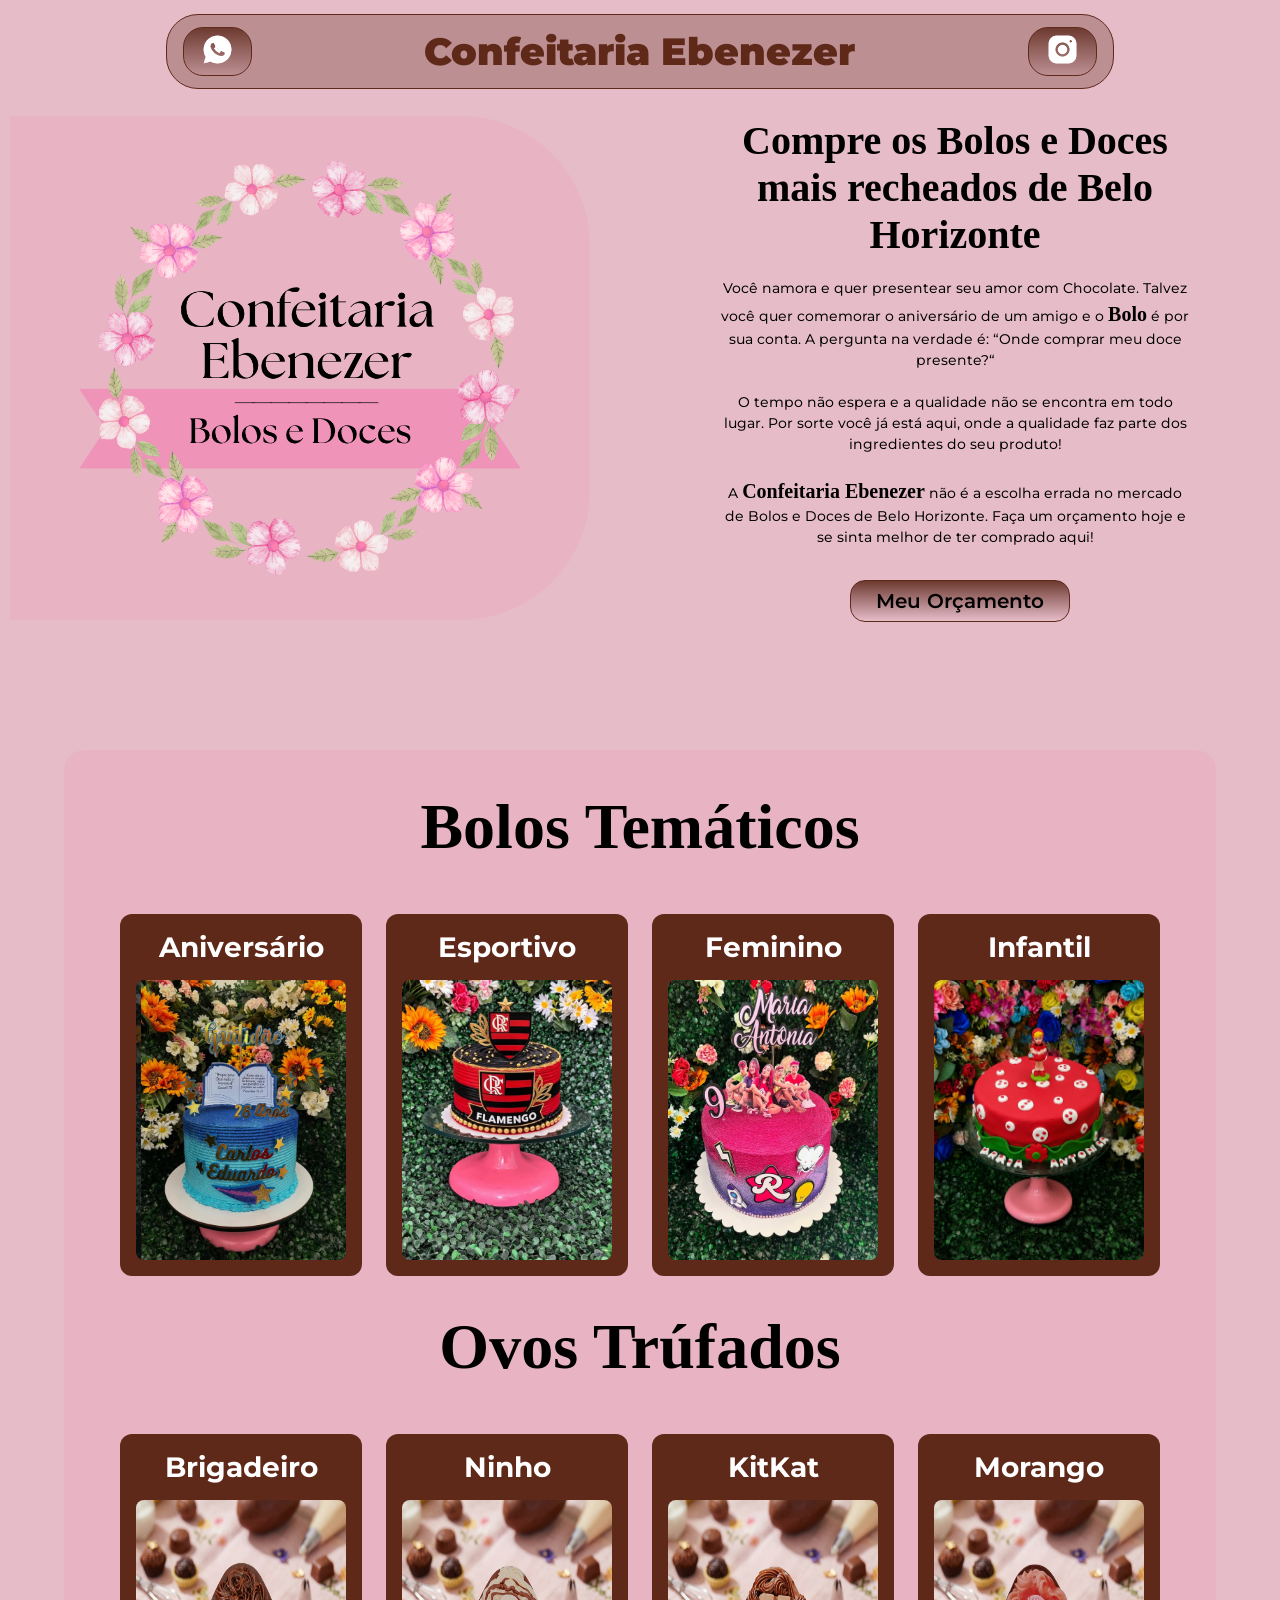
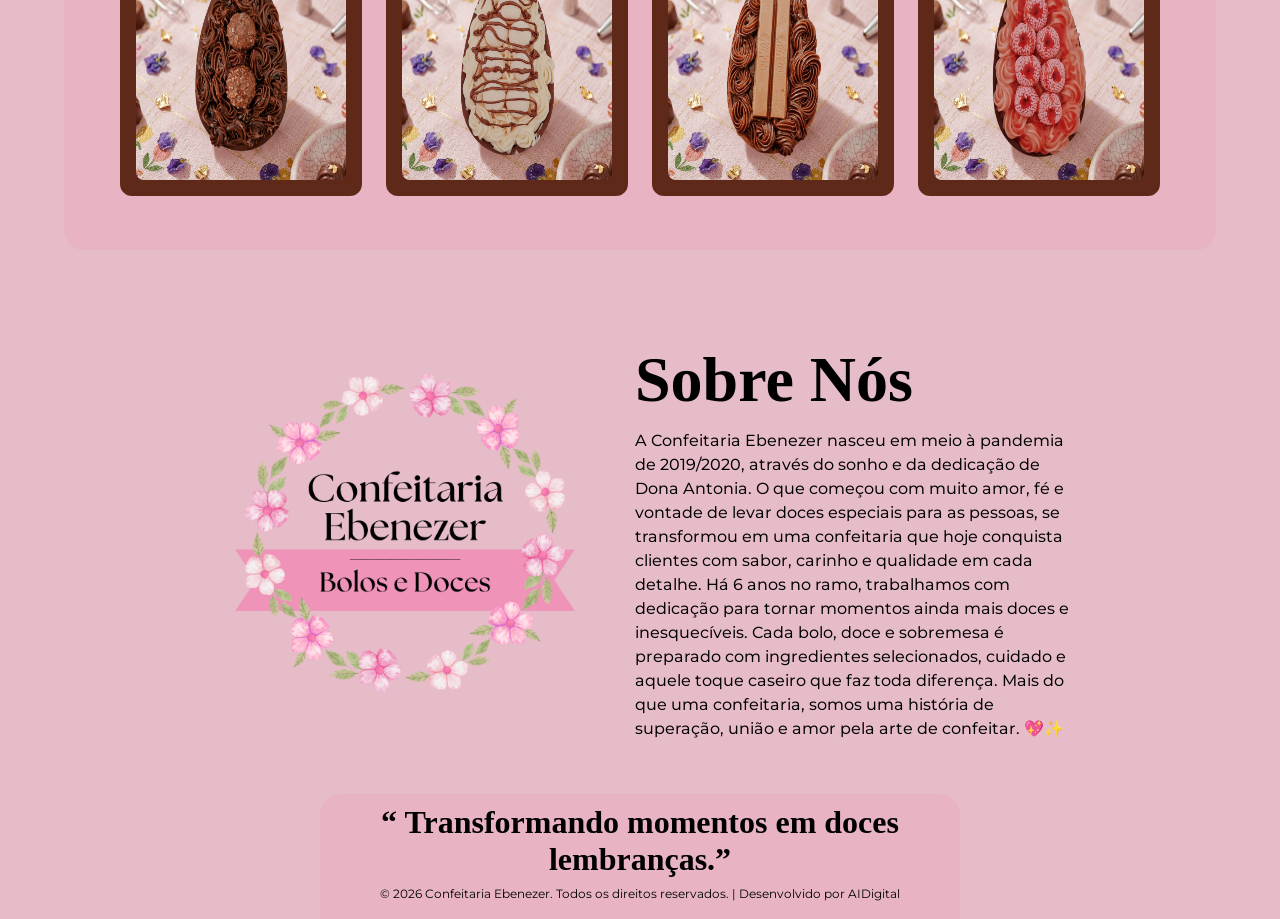
==== commit 59757141: "Adição de Produto - Projeto Ebenezer" ====
--- a/index.html
+++ b/index.html
@@ -99,22 +99,28 @@
         
         <div class="card-confeitaria" href="https://wa.me/5531988160549?text=Oi,+quero+um+orcamento+pra+Ovos+Trufados!">
             <h3 class="text-three">Brigadeiro</h3>
-            <img src="./img/1.png" alt="bolo de aniversário">
+            <img src="./img/1.png" alt="Ovo de Brigadeiro">
             <a class="button-card" href="https://wa.me/5531988160549?text=Oi,+quero+um+orcamento+pra+Ovos+Trufados!" target="_blank">Orçamento</a>
         </div>
         
         <div class="card-confeitaria">
             <h3 class="text-three">Ninho</h3>
-            <img src="./img/2.png" alt="bolo de flamengo">
+            <img src="./img/2.png" alt="Ovo de Ninho">
             <a class="button-card" href="https://wa.me/5531988160549?text=Oi,+quero+um+orcamento+pra+Ovos+Trufados!" target="_blank">Orçamento</a>
         </div>
         
         <div class="card-confeitaria">
             <h3 class="text-three">KitKat</h3>
-            <img src="./img/3.png" alt="bolo feminino">
+            <img src="./img/3.png" alt="Ovo de KitKat">
             <a class="button-card" href="https://wa.me/5531988160549?text=Oi,+quero+um+orcamento+pra+Ovos+Trufados!" target="_blank">Orçamento</a>
         </div>
         
+        <div class="card-confeitaria">
+            <h3 class="text-three">Morango</h3>
+            <img src="./img/OvoMorango.png" alt="Ovo Morango">
+            <a class="button-card" href="https://wa.me/5531988160549?text=Oi,+quero+um+orcamento+pra+Ovos+Trufados!" target="_blank">Orçamento</a>
+        </div>
+
      </div>
 
      </div>
--- a/style.css
+++ b/style.css
@@ -233,7 +233,7 @@
      border-radius: 20px;
      width: 90vw;
      display: block;
-     padding: 20px 20px 40px 20px; 
+     padding: 20px 0px 40px;
      margin: 0 auto;
 }
 
@@ -249,7 +249,7 @@
     flex-direction: column;
     justify-content: space-between;
     
-    padding: 16px; 
+    padding: 14px; 
     border-radius: 12px; 
     text-align: center;
     
@@ -260,7 +260,7 @@
     background: #5F291A;
     font-size: 24px; 
     color: white;
-    margin: 12px; 
+    margin: 10px; 
 }
 
 .card-confeitaria:hover {
@@ -270,7 +270,7 @@
 }
 
 .card-confeitaria img {
-    width: 240px;
+    width: 210px;
     height: 280px; 
     border-radius: 8px;
     transition: transform 0.3s ease;
